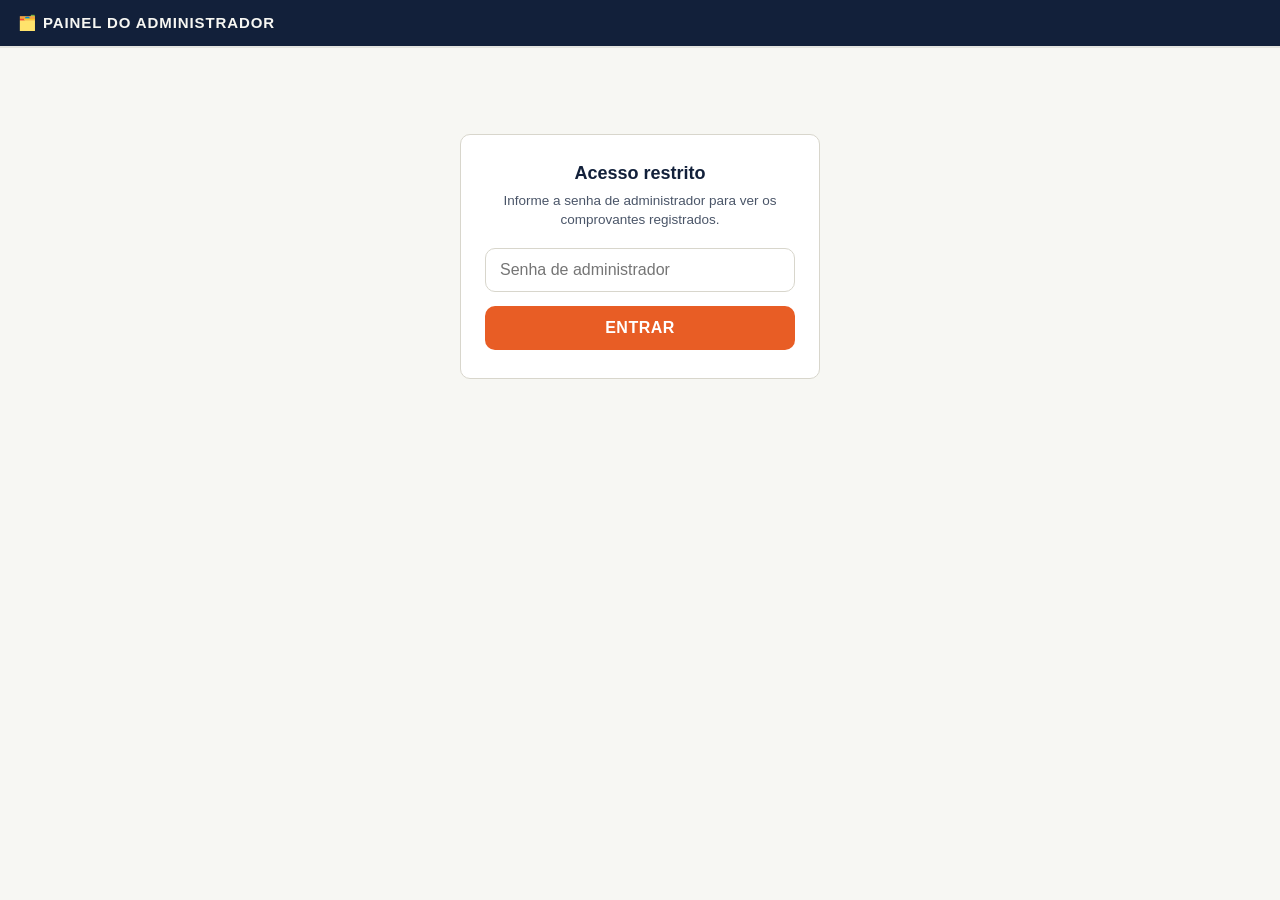
==== admin.html @ 47b1a5e4 "atualizacao login" ====
<!DOCTYPE html>
<html lang="pt-BR">
<head>
<meta charset="UTF-8">
<meta name="viewport" content="width=device-width, initial-scale=1">
<meta name="theme-color" content="#12203A">
<title>Painel do Administrador — Comprovantes de Entrega</title>
<link rel="stylesheet" href="./styles.css">
<link rel="stylesheet" href="./admin.css">
</head>
<body class="admin-body">

<header class="topo">
  <h1>🗂️ Painel do Administrador</h1>
  <button id="btnSair" class="hidden">Sair</button>
</header>

<main class="admin-main">

  <section id="telaLogin" class="login-card">
    <h2>Acesso restrito</h2>
    <p>Informe a senha de administrador para ver os comprovantes registrados.</p>
    <input type="password" id="senhaInput" placeholder="Senha de administrador" autocomplete="current-password">
    <button id="btnEntrar" class="btn-enviar">Entrar</button>
    <p id="loginErro" class="aviso hidden"></p>
  </section>

  <section id="telaPainel" class="hidden">
    <div class="painel-toolbar">
      <input type="text" id="busca" placeholder="Buscar por recebedor ou motorista…">
      <button id="btnAtualizar">🔄 Atualizar</button>
      <span id="contagem" class="contagem"></span>
    </div>
    <div class="tabela-wrap">
      <table id="tabela">
        <thead>
          <tr>
            <th>Data/Hora</th>
            <th>Motorista</th>
            <th>Recebedor</th>
            <th>Observação</th>
            <th>Foto</th>
            <th>Status</th>
          </tr>
        </thead>
        <tbody id="tabelaCorpo"></tbody>
      </table>
    </div>
    <p id="vazioAviso" class="vazio hidden">Nenhum comprovante encontrado.</p>
  </section>

  <div id="modalFoto" class="modal-overlay hidden">
    <div class="modal-conteudo">
      <button type="button" id="modalFechar" class="modal-fechar" aria-label="Fechar">✕</button>
      <img id="modalImg" alt="Foto do comprovante">
    </div>
  </div>

</main>

<script src="./config.js"></script>
<script src="./admin.js"></script>
</body>
</html>
---- styles.css ----
:root {
  --paper: #F7F7F3;
  --paper-dim: #EDECE4;
  --ink: #12203A;
  --ink-soft: #4A5568;
  --orange: #E85D25;
  --green: #1E8E5A;
  --steel: #2B4C7E;
  --line: #D8D6CC;
  --gray: #8A8B85;
  --radius: 10px;
}

* { box-sizing: border-box; }

html, body {
  margin: 0;
  padding: 0;
  background: var(--paper);
  color: var(--ink);
  font-family: -apple-system, BlinkMacSystemFont, "Segoe UI", Roboto, Helvetica, Arial, sans-serif;
  -webkit-tap-highlight-color: transparent;
}

body {
  padding-bottom: 96px; /* espaço pro botão fixo */
}

.topo {
  position: sticky;
  top: 0;
  z-index: 10;
  background: var(--ink);
  color: var(--paper);
  padding: 14px 18px;
  display: flex;
  align-items: center;
  justify-content: space-between;
  box-shadow: 0 2px 0 rgba(0,0,0,0.08);
}

.topo h1 {
  font-size: 15px;
  letter-spacing: 0.06em;
  text-transform: uppercase;
  font-weight: 800;
  margin: 0;
}

.status-wrap {
  display: flex;
  align-items: center;
  gap: 8px;
  position: relative;
}

.dot {
  width: 9px;
  height: 9px;
  border-radius: 50%;
  flex-shrink: 0;
}
.dot-online { background: #52C98B; box-shadow: 0 0 0 3px rgba(82,201,139,0.25); }
.dot-offline { background: var(--gray); }

#statusTexto {
  font-size: 11.5px;
  color: #C9CDD6;
  max-width: 150px;
  text-align: right;
  line-height: 1.3;
}

.badge {
  position: absolute;
  top: -10px;
  right: -10px;
  background: var(--orange);
  color: #fff;
  font-size: 10px;
  font-weight: 800;
  min-width: 16px;
  height: 16px;
  padding: 0 4px;
  border-radius: 8px;
  display: flex;
  align-items: center;
  justify-content: center;
}
.hidden { display: none !important; }

main {
  max-width: 480px;
  margin: 0 auto;
  padding: 18px 16px 8px;
}

.campo {
  margin-bottom: 20px;
}

.eyebrow {
  display: flex;
  align-items: baseline;
  gap: 8px;
  margin-bottom: 8px;
}

.eyebrow .num {
  font-family: ui-monospace, SFMono-Regular, Menlo, Consolas, monospace;
  font-size: 11px;
  font-weight: 700;
  color: var(--paper);
  background: var(--steel);
  padding: 2px 6px;
  border-radius: 4px;
}

.eyebrow label {
  font-size: 12.5px;
  font-weight: 700;
  text-transform: uppercase;
  letter-spacing: 0.05em;
  color: var(--ink-soft);
}

select, input[type="text"], input[type="number"], textarea {
  width: 100%;
  font-size: 16px; /* evita zoom automático no iOS */
  padding: 13px 14px;
  border: 1.5px solid var(--line);
  border-radius: var(--radius);
  background: #fff;
  color: var(--ink);
  font-family: inherit;
}

select:focus, input:focus, textarea:focus {
  outline: none;
  border-color: var(--steel);
}

textarea { resize: vertical; min-height: 64px; }

.btn-foto {
  display: flex;
  align-items: center;
  justify-content: center;
  gap: 8px;
  width: 100%;
  padding: 16px;
  border: 1.5px dashed var(--steel);
  border-radius: var(--radius);
  background: #fff;
  color: var(--steel);
  font-size: 15px;
  font-weight: 700;
  cursor: pointer;
}

#fotoPreview {
  width: 100%;
  max-height: 220px;
  object-fit: cover;
  border-radius: var(--radius);
  margin-top: 10px;
  border: 1.5px solid var(--line);
}

.assinatura-caixa {
  border: 1.5px solid var(--line);
  border-radius: var(--radius);
  background: #fff;
  overflow: hidden;
}

#assinatura {
  width: 100%;
  height: 160px;
  display: block;
  touch-action: none;
}

.assinatura-rodape {
  display: flex;
  justify-content: space-between;
  align-items: center;
  padding: 8px 12px;
  border-top: 1px dashed var(--line);
  font-size: 12px;
  color: var(--gray);
}

.assinatura-rodape button {
  background: none;
  border: none;
  color: var(--orange);
  font-weight: 700;
  font-size: 12.5px;
  cursor: pointer;
  padding: 4px;
}

.aviso {
  background: #FDEDE7;
  border: 1.5px solid var(--orange);
  color: #8A3010;
  padding: 10px 12px;
  border-radius: var(--radius);
  font-size: 13.5px;
  margin-bottom: 16px;
}

.barra-envio {
  position: fixed;
  bottom: 0;
  left: 0;
  right: 0;
  background: var(--paper);
  border-top: 1px solid var(--line);
  padding: 12px 16px calc(12px + env(safe-area-inset-bottom));
  z-index: 10;
}

.btn-enviar {
  width: 100%;
  max-width: 480px;
  margin: 0 auto;
  display: block;
  background: var(--orange);
  color: #fff;
  border: none;
  padding: 16px;
  border-radius: var(--radius);
  font-size: 16px;
  font-weight: 800;
  letter-spacing: 0.03em;
  text-transform: uppercase;
  cursor: pointer;
}
.btn-enviar:active { transform: scale(0.99); }

.secao-historico {
  margin-top: 8px;
  padding-top: 8px;
  border-top: 1px solid var(--line);
}

.secao-historico-topo {
  display: flex;
  justify-content: space-between;
  align-items: center;
  margin-bottom: 10px;
}

.secao-historico-topo h2 {
  font-size: 12.5px;
  text-transform: uppercase;
  letter-spacing: 0.05em;
  color: var(--ink-soft);
  margin: 0;
}

.secao-historico-topo button {
  background: none;
  border: 1px solid var(--line);
  border-radius: 6px;
  padding: 5px 10px;
  font-size: 11.5px;
  color: var(--steel);
  font-weight: 700;
  cursor: pointer;
}

.vazio {
  color: var(--gray);
  font-size: 13px;
  font-style: italic;
}

.item-historico {
  display: flex;
  justify-content: space-between;
  align-items: center;
  padding: 10px 0;
  border-bottom: 1px dashed var(--line);
}

.item-recebedor {
  font-weight: 700;
  font-size: 13.5px;
  display: block;
}

.item-meta {
  font-size: 11.5px;
  color: var(--gray);
}

.carimbo {
  font-size: 10px;
  font-weight: 800;
  letter-spacing: 0.06em;
  padding: 4px 8px;
  border-radius: 4px;
  border: 2px solid;
  transform: rotate(-4deg);
  white-space: nowrap;
}

.carimbo-ok {
  color: var(--green);
  border-color: var(--green);
}

.carimbo-pendente {
  color: var(--orange);
  border-color: var(--orange);
  border-style: dashed;
}

.rodape-discreto {
  text-align: center;
  padding: 22px 0 8px;
}
.rodape-discreto a {
  color: var(--gray);
  font-size: 11px;
  text-decoration: none;
}
.rodape-discreto a:hover { text-decoration: underline; }

/* --- tela de login --- */
.tela-login {
  min-height: 100vh;
  min-height: 100dvh;
  display: flex;
  align-items: center;
  justify-content: center;
  padding: 24px;
  background: var(--ink);
}

.tela-login .login-card {
  width: 100%;
  max-width: 360px;
  background: var(--paper);
  border-radius: 14px;
  padding: 32px 26px;
  text-align: center;
  box-shadow: 0 20px 50px rgba(0,0,0,0.35);
}
.tela-login .login-card h2 { margin: 0 0 6px; font-size: 19px; }
.tela-login .login-card p { color: var(--ink-soft); font-size: 13.5px; margin: 0 0 20px; }

.tela-login select,
.tela-login input[type="password"] {
  width: 100%;
  font-size: 16px;
  padding: 13px 14px;
  border: 1.5px solid var(--line);
  border-radius: var(--radius);
  margin-bottom: 12px;
  background: #fff;
  color: var(--ink);
}

.tela-login .btn-enviar { margin-top: 4px; padding: 14px; }
.tela-login .aviso { margin: 14px 0 0; text-align: left; }

/* --- barra do motorista logado --- */
.motorista-barra {
  display: flex;
  align-items: center;
  justify-content: space-between;
  background: var(--paper-dim);
  border-bottom: 1px solid var(--line);
  padding: 9px 16px;
  font-size: 13px;
  font-weight: 700;
}
.motorista-barra span::before { content: "👤 "; }

#btnSairMotorista {
  background: none;
  border: none;
  color: var(--steel);
  font-weight: 700;
  font-size: 12px;
  text-decoration: underline;
  cursor: pointer;
  padding: 4px;
}
---- admin.css ----
.admin-main {
  max-width: 1100px;
  margin: 0 auto;
  padding: 28px 20px 60px;
}

/* --- login --- */
.login-card {
  max-width: 360px;
  margin: 60px auto 0;
  background: #fff;
  border: 1.5px solid var(--line);
  border-radius: var(--radius);
  padding: 28px 24px;
  text-align: center;
}
.login-card h2 { margin: 0 0 8px; font-size: 18px; }
.login-card p { color: var(--ink-soft); font-size: 13.5px; margin: 0 0 18px; line-height: 1.4; }
.login-card input[type="password"] {
  width: 100%;
  font-size: 16px;
  padding: 12px 14px;
  border: 1.5px solid var(--line);
  border-radius: var(--radius);
  margin-bottom: 14px;
}
.login-card .btn-enviar { padding: 13px; }
.login-card .aviso { margin: 14px 0 0; text-align: left; }

/* --- botão sair no topo --- */
#btnSair {
  background: none;
  border: 1px solid rgba(247,247,243,0.35);
  color: var(--paper);
  padding: 6px 14px;
  border-radius: 6px;
  font-size: 12.5px;
  font-weight: 600;
  cursor: pointer;
}
#btnSair:hover { background: rgba(247,247,243,0.1); }

/* --- toolbar --- */
.painel-toolbar {
  display: flex;
  gap: 12px;
  align-items: center;
  margin-bottom: 16px;
  flex-wrap: wrap;
}
.painel-toolbar input[type="text"] {
  flex: 1;
  min-width: 220px;
  padding: 10px 12px;
  border: 1.5px solid var(--line);
  border-radius: var(--radius);
  font-size: 14px;
}
.painel-toolbar button {
  background: var(--steel);
  color: #fff;
  border: none;
  padding: 10px 16px;
  border-radius: var(--radius);
  font-weight: 700;
  cursor: pointer;
  font-size: 13.5px;
  white-space: nowrap;
}
.contagem {
  color: var(--ink-soft);
  font-size: 13px;
  white-space: nowrap;
  margin-left: auto;
}

/* --- tabela --- */
.tabela-wrap {
  overflow-x: auto;
  background: #fff;
  border: 1.5px solid var(--line);
  border-radius: var(--radius);
}
table { width: 100%; border-collapse: collapse; font-size: 13.5px; }
thead th {
  text-align: left;
  background: var(--paper-dim);
  padding: 11px 14px;
  font-size: 11px;
  text-transform: uppercase;
  letter-spacing: 0.05em;
  color: var(--ink-soft);
  border-bottom: 1.5px solid var(--line);
  white-space: nowrap;
}
tbody td {
  padding: 11px 14px;
  border-bottom: 1px solid var(--line);
  vertical-align: top;
}
tbody tr:hover { background: var(--paper-dim); }
tbody a { color: var(--orange); font-weight: 700; text-decoration: none; }
tbody a:hover { text-decoration: underline; }

/* --- miniatura da foto --- */
.miniatura {
  width: 52px;
  height: 52px;
  object-fit: cover;
  border-radius: 8px;
  border: 1.5px solid var(--line);
  cursor: pointer;
  display: block;
  background: var(--paper-dim);
  transition: transform 0.1s;
}
.miniatura:hover { transform: scale(1.06); border-color: var(--steel); }

/* --- modal de foto --- */
.modal-overlay {
  position: fixed;
  inset: 0;
  background: rgba(18, 32, 58, 0.85);
  display: flex;
  align-items: center;
  justify-content: center;
  padding: 24px;
  z-index: 100;
}
.modal-conteudo {
  position: relative;
  max-width: 90vw;
  max-height: 90vh;
}
.modal-conteudo img {
  max-width: 90vw;
  max-height: 90vh;
  display: block;
  border-radius: 10px;
  box-shadow: 0 12px 40px rgba(0,0,0,0.45);
}
.modal-fechar {
  position: absolute;
  top: -14px;
  right: -14px;
  width: 32px;
  height: 32px;
  border-radius: 50%;
  border: none;
  background: #fff;
  color: var(--ink);
  font-size: 15px;
  font-weight: 700;
  cursor: pointer;
  box-shadow: 0 3px 10px rgba(0,0,0,0.3);
}

/* --- botão finalizado --- */
.btn-finalizar {
  padding: 7px 14px;
  border-radius: 20px;
  border: 1.5px solid var(--line);
  background: #fff;
  color: var(--ink-soft);
  font-size: 12px;
  font-weight: 700;
  cursor: pointer;
  white-space: nowrap;
}
.btn-finalizar:hover { border-color: var(--steel); color: var(--steel); }
.btn-finalizar.is-finalizado {
  background: var(--green);
  border-color: var(--green);
  color: #fff;
}
.btn-finalizar.is-finalizado:hover { opacity: 0.9; }
.btn-finalizar:disabled {
  opacity: 0.4;
  cursor: not-allowed;
}
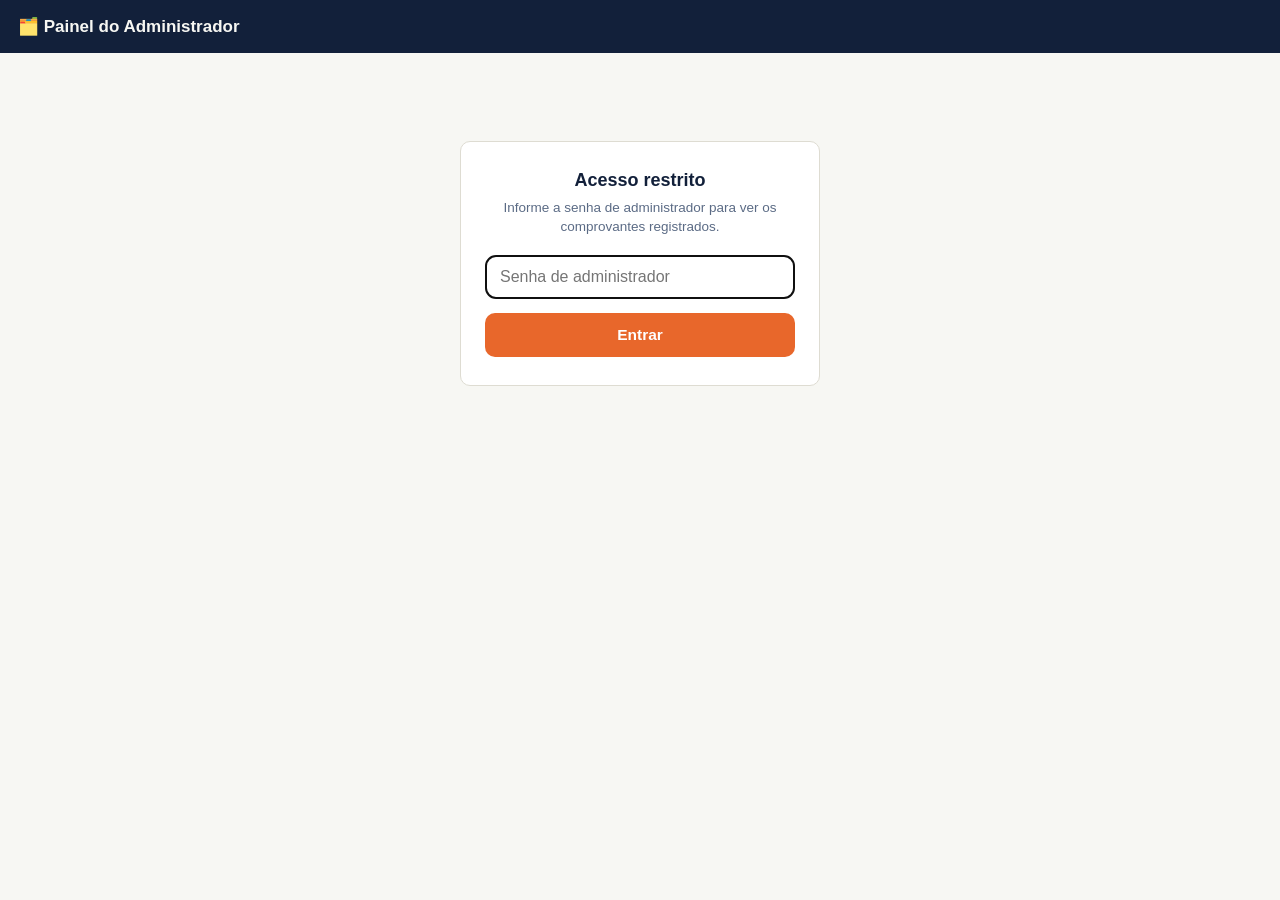
==== commit e92efb5f: "Atualizando todos os arquivos do projeto" ====
--- a/admin.html
+++ b/admin.html
@@ -2,6 +2,7 @@
 <html lang="pt-BR">
 <head>
 <meta charset="UTF-8">
+<meta http-equiv="Content-Security-Policy" content="default-src 'self'; script-src 'self'; style-src 'self' 'unsafe-inline'; img-src 'self' data: blob:; connect-src 'self' https://script.google.com https://script.googleusercontent.com; worker-src 'self'; object-src 'none'; base-uri 'self'; form-action 'self'">
 <meta name="viewport" content="width=device-width, initial-scale=1">
 <meta name="theme-color" content="#12203A">
 <title>Painel do Administrador — Comprovantes de Entrega</title>
@@ -39,7 +40,8 @@
             <th>Motorista</th>
             <th>Recebedor</th>
             <th>Observação</th>
-            <th>Foto</th>
+            <th>Pacote</th>
+            <th>Fachada</th>
             <th>Status</th>
           </tr>
         </thead>
@@ -49,10 +51,25 @@
     <p id="vazioAviso" class="vazio hidden">Nenhum comprovante encontrado.</p>
   </section>
 
-  <div id="modalFoto" class="modal-overlay hidden">
-    <div class="modal-conteudo">
+  <div id="modalFoto" class="modal-overlay hidden" role="dialog" aria-modal="true">
+    <div class="modal-topo">
+      <div class="modal-dados">
+        <strong id="modalRecebedor"></strong>
+        <span id="modalMeta"></span>
+        <span id="modalObs" class="modal-obs hidden"></span>
+      </div>
       <button type="button" id="modalFechar" class="modal-fechar" aria-label="Fechar">✕</button>
-      <img id="modalImg" alt="Foto do comprovante">
+    </div>
+
+    <div id="modalPalco" class="modal-palco">
+      <button type="button" id="modalAnterior" class="modal-seta modal-seta-esq" aria-label="Foto anterior">‹</button>
+      <img id="modalImg" class="modal-img" alt="Foto do comprovante">
+      <span id="modalCarregando" class="modal-carregando hidden">Carregando foto…</span>
+      <button type="button" id="modalProximo" class="modal-seta modal-seta-dir" aria-label="Próxima foto">›</button>
+    </div>
+
+    <div class="modal-rodape">
+      <span id="modalLegenda" class="modal-legenda"></span>
     </div>
   </div>
 
--- a/styles.css
+++ b/styles.css
@@ -1,393 +1,551 @@
 :root {
+  --ink: #12203A;
+  --ink-soft: #5B6B85;
   --paper: #F7F7F3;
-  --paper-dim: #EDECE4;
-  --ink: #12203A;
-  --ink-soft: #4A5568;
-  --orange: #E85D25;
-  --green: #1E8E5A;
-  --steel: #2B4C7E;
-  --line: #D8D6CC;
-  --gray: #8A8B85;
+  --paper-dim: #ECEBE3;
+  --line: #DEDCD2;
+  --steel: #2F4560;
+  --orange: #E8672B;
+  --green: #2E9E5B;
+  --red: #C0392B;
   --radius: 10px;
 }
 
 * { box-sizing: border-box; }
 
-html, body {
+body {
   margin: 0;
-  padding: 0;
+  font-family: -apple-system, BlinkMacSystemFont, 'Segoe UI', Roboto, Arial, sans-serif;
   background: var(--paper);
   color: var(--ink);
-  font-family: -apple-system, BlinkMacSystemFont, "Segoe UI", Roboto, Helvetica, Arial, sans-serif;
   -webkit-tap-highlight-color: transparent;
 }
 
-body {
-  padding-bottom: 96px; /* espaço pro botão fixo */
-}
-
+.hidden { display: none !important; }
+
+button, input, textarea {
+  font-family: inherit;
+}
+
+/* --- cabeçalho --- */
 .topo {
+  background: var(--ink);
+  color: var(--paper);
+  padding: 16px 18px;
+  padding-top: max(16px, env(safe-area-inset-top));
+  display: flex;
+  align-items: center;
+  justify-content: space-between;
+  gap: 12px;
   position: sticky;
   top: 0;
   z-index: 10;
-  background: var(--ink);
-  color: var(--paper);
-  padding: 14px 18px;
-  display: flex;
-  align-items: center;
-  justify-content: space-between;
-  box-shadow: 0 2px 0 rgba(0,0,0,0.08);
-}
-
+}
 .topo h1 {
-  font-size: 15px;
-  letter-spacing: 0.06em;
-  text-transform: uppercase;
-  font-weight: 800;
+  font-size: 17px;
   margin: 0;
+  font-weight: 700;
 }
 
 .status-wrap {
   display: flex;
   align-items: center;
-  gap: 8px;
-  position: relative;
-}
-
+  gap: 7px;
+  font-size: 12.5px;
+  color: rgba(247, 247, 243, 0.85);
+  white-space: nowrap;
+}
 .dot {
   width: 9px;
   height: 9px;
   border-radius: 50%;
+  display: inline-block;
   flex-shrink: 0;
 }
-.dot-online { background: #52C98B; box-shadow: 0 0 0 3px rgba(82,201,139,0.25); }
-.dot-offline { background: var(--gray); }
-
-#statusTexto {
-  font-size: 11.5px;
-  color: #C9CDD6;
-  max-width: 150px;
-  text-align: right;
-  line-height: 1.3;
-}
-
+.dot-online { background: var(--green); }
+.dot-offline { background: var(--orange); }
+.dot-erro { background: var(--red); }
 .badge {
-  position: absolute;
-  top: -10px;
-  right: -10px;
   background: var(--orange);
   color: #fff;
-  font-size: 10px;
-  font-weight: 800;
-  min-width: 16px;
-  height: 16px;
-  padding: 0 4px;
-  border-radius: 8px;
-  display: flex;
-  align-items: center;
-  justify-content: center;
-}
-.hidden { display: none !important; }
-
+  font-size: 11px;
+  font-weight: 700;
+  padding: 1px 7px;
+  border-radius: 10px;
+}
+
+/* --- layout geral --- */
 main {
   max-width: 480px;
   margin: 0 auto;
-  padding: 18px 16px 8px;
-}
-
-.campo {
-  margin-bottom: 20px;
-}
-
+  padding: 18px 16px 110px;
+}
+
+.aviso {
+  padding: 12px 14px;
+  border-radius: var(--radius);
+  font-size: 13.5px;
+  margin-bottom: 16px;
+  line-height: 1.4;
+}
+.aviso-erro { background: #FBE4DE; color: #9A3412; border: 1px solid #F3B8A3; }
+.aviso-sucesso { background: #DFF3E7; color: #1E6B3F; border: 1px solid #A9DFC0; }
+
+/* --- campos do formulário --- */
+.campo { margin-bottom: 22px; }
 .eyebrow {
   display: flex;
-  align-items: baseline;
+  align-items: center;
   gap: 8px;
-  margin-bottom: 8px;
-}
-
+  margin-bottom: 9px;
+}
 .eyebrow .num {
-  font-family: ui-monospace, SFMono-Regular, Menlo, Consolas, monospace;
+  width: 20px;
+  height: 20px;
+  border-radius: 50%;
+  background: var(--orange);
+  color: #fff;
   font-size: 11px;
   font-weight: 700;
-  color: var(--paper);
-  background: var(--steel);
-  padding: 2px 6px;
-  border-radius: 4px;
-}
-
+  display: flex;
+  align-items: center;
+  justify-content: center;
+  flex-shrink: 0;
+}
 .eyebrow label {
-  font-size: 12.5px;
-  font-weight: 700;
-  text-transform: uppercase;
-  letter-spacing: 0.05em;
-  color: var(--ink-soft);
-}
-
-select, input[type="text"], input[type="number"], textarea {
+  font-size: 14px;
+  font-weight: 700;
+  color: var(--ink);
+}
+
+input[type="text"], textarea {
   width: 100%;
-  font-size: 16px; /* evita zoom automático no iOS */
-  padding: 13px 14px;
+  font-size: 16px;
+  padding: 14px;
   border: 1.5px solid var(--line);
   border-radius: var(--radius);
   background: #fff;
   color: var(--ink);
-  font-family: inherit;
-}
-
-select:focus, input:focus, textarea:focus {
+}
+textarea { min-height: 70px; resize: vertical; }
+input[type="text"]:focus, textarea:focus {
   outline: none;
   border-color: var(--steel);
-}
-
-textarea { resize: vertical; min-height: 64px; }
-
-.btn-foto {
+  box-shadow: 0 0 0 3px rgba(47, 69, 96, 0.12);
+}
+
+/* --- barra compacta do motorista logado (fica no topo, fora do formulário) --- */
+.motorista-bar {
+  display: flex;
+  align-items: center;
+  justify-content: space-between;
+  gap: 10px;
+  padding: 6px 2px 10px;
+  margin-bottom: 14px;
+  border-bottom: 1px solid var(--line);
+}
+.motorista-bar-nome { font-size: 13.5px; color: var(--ink-soft); }
+.motorista-bar-nome strong { color: var(--ink); font-size: 14.5px; }
+.motorista-bar-trocar {
+  background: none;
+  border: 1.5px solid var(--line);
+  color: var(--steel);
+  padding: 5px 12px;
+  border-radius: 8px;
+  font-size: 12.5px;
+  font-weight: 700;
+  cursor: pointer;
+}
+.motorista-escolha-texto {
+  font-size: 13.5px;
+  color: var(--ink-soft);
+  margin: 0 0 10px;
+}
+/* --- login (tela separada) --- */
+.login-card {
+  max-width: 360px;
+  margin: 40px auto 0;
+  background: #fff;
+  border: 1.5px solid var(--line);
+  border-radius: var(--radius);
+  padding: 22px 20px;
+}
+.login-card .motorista-escolha-texto { margin-bottom: 14px; }
+.login-campo {
+  width: 100%;
+  font-size: 16px;
+  padding: 12px 14px;
+  border: 1.5px solid var(--line);
+  border-radius: var(--radius);
+  background: #fff;
+  color: var(--ink);
+  margin-bottom: 12px;
+}
+.login-campo:focus { outline: none; border-color: var(--steel); }
+.login-card .btn-enviar { padding: 13px; }
+.login-card .aviso { margin: 14px 0 0; }
+
+/* --- fotos da entrega (2 slots + botão de câmera) --- */
+.fotos-slots {
+  display: flex;
+  gap: 10px;
+  margin-bottom: 10px;
+}
+.foto-slot {
+  position: relative;
+  flex: 1;
+  aspect-ratio: 1 / 1;
+  border: 2px dashed var(--line);
+  border-radius: var(--radius);
+  background: #fff;
   display: flex;
   align-items: center;
   justify-content: center;
-  gap: 8px;
+  overflow: hidden;
+  padding: 0;
+  cursor: pointer;
+}
+.foto-slot-rotulo {
+  font-size: 14.5px;
+  font-weight: 700;
+  color: var(--steel);
+}
+.foto-slot-img {
+  display: none;
+  position: absolute;
+  inset: 0;
   width: 100%;
-  padding: 16px;
-  border: 1.5px dashed var(--steel);
-  border-radius: var(--radius);
-  background: #fff;
+  height: 100%;
+  object-fit: cover;
+}
+.foto-slot-check {
+  display: none;
+  position: absolute;
+  top: 6px;
+  right: 6px;
+  width: 26px;
+  height: 26px;
+  border-radius: 50%;
+  background: var(--green);
+  color: #fff;
+  font-size: 15px;
+  font-weight: 800;
+  align-items: center;
+  justify-content: center;
+  box-shadow: 0 2px 6px rgba(0, 0, 0, 0.25);
+}
+.foto-slot-cheio {
+  border-style: solid;
+  border-color: var(--green);
+}
+.foto-slot-cheio .foto-slot-img { display: block; }
+.foto-slot-cheio .foto-slot-check { display: flex; }
+.foto-slot-cheio .foto-slot-rotulo { display: none; }
+
+.btn-camera {
+  display: block;
+  width: 100%;
+  background: var(--steel);
+  color: #fff;
+  border: none;
+  padding: 15px;
+  border-radius: var(--radius);
+  font-size: 15.5px;
+  font-weight: 700;
+  cursor: pointer;
+}
+.btn-camera:active { opacity: 0.9; }
+
+/* --- câmera ao vivo (as 2 fotos numa tela só) --- */
+.camera-overlay {
+  position: fixed;
+  inset: 0;
+  z-index: 200;
+  background: #000;
+  display: flex;
+  flex-direction: column;
+}
+.camera-video {
+  flex: 1;
+  width: 100%;
+  min-height: 0;
+  object-fit: cover;
+}
+.camera-topo {
+  position: absolute;
+  top: 0;
+  left: 0;
+  right: 0;
+  display: flex;
+  align-items: center;
+  gap: 12px;
+  padding: 16px 18px;
+  padding-top: max(16px, env(safe-area-inset-top));
+}
+.camera-rotulo {
+  color: #fff;
+  font-size: 16px;
+  font-weight: 800;
+  text-shadow: 0 1px 4px rgba(0, 0, 0, 0.6);
+}
+.camera-fechar {
+  flex-shrink: 0;
+  width: 40px;
+  height: 40px;
+  border-radius: 50%;
+  border: none;
+  background: rgba(0, 0, 0, 0.45);
+  color: #fff;
+  font-size: 18px;
+  font-weight: 700;
+  cursor: pointer;
+}
+.camera-flash {
+  margin-left: auto;
+  flex-shrink: 0;
+  width: 40px;
+  height: 40px;
+  border-radius: 50%;
+  border: none;
+  background: rgba(0, 0, 0, 0.45);
+  font-size: 18px;
+  cursor: pointer;
+}
+.camera-flash.flash-ligado {
+  background: #F5C518;
+  box-shadow: 0 0 12px rgba(245, 197, 24, 0.7);
+}
+.camera-controles {
+  position: absolute;
+  bottom: 0;
+  left: 0;
+  right: 0;
+  display: flex;
+  align-items: center;
+  justify-content: center;
+  padding: 24px;
+  padding-bottom: max(24px, env(safe-area-inset-bottom));
+}
+.camera-disparo {
+  width: 74px;
+  height: 74px;
+  border-radius: 50%;
+  background: #fff;
+  border: 5px solid rgba(255, 255, 255, 0.5);
+  box-shadow: 0 0 0 2px rgba(0, 0, 0, 0.2);
+  cursor: pointer;
+}
+.camera-disparo:active { transform: scale(0.94); }
+
+/* --- histórico --- */
+.secao-historico { margin-top: 28px; }
+.secao-historico-topo {
+  display: flex;
+  align-items: center;
+  justify-content: space-between;
+  margin-bottom: 12px;
+}
+.secao-historico-topo h2 {
+  font-size: 15px;
+  margin: 0;
+}
+#btnSincronizar {
+  background: none;
+  border: 1.5px solid var(--line);
   color: var(--steel);
-  font-size: 15px;
-  font-weight: 700;
-  cursor: pointer;
-}
-
-#fotoPreview {
-  width: 100%;
-  max-height: 220px;
+  padding: 7px 12px;
+  border-radius: 8px;
+  font-size: 12.5px;
+  font-weight: 700;
+  cursor: pointer;
+}
+.historico-vazio {
+  color: var(--ink-soft);
+  font-size: 13.5px;
+  text-align: center;
+  padding: 16px 0;
+}
+.item-historico {
+  display: flex;
+  align-items: center;
+  gap: 10px;
+  background: #fff;
+  border: 1.5px solid var(--line);
+  border-radius: var(--radius);
+  padding: 9px;
+  margin-bottom: 8px;
+}
+.item-historico-foto {
+  width: 44px;
+  height: 44px;
   object-fit: cover;
-  border-radius: var(--radius);
-  margin-top: 10px;
-  border: 1.5px solid var(--line);
-}
-
-.assinatura-caixa {
-  border: 1.5px solid var(--line);
-  border-radius: var(--radius);
-  background: #fff;
+  border-radius: 8px;
+  flex-shrink: 0;
+  background: var(--paper-dim);
+}
+.item-historico-foto-vazia {
+  display: inline-block;
+  border: 1.5px dashed var(--line);
+}
+.item-historico-info {
+  display: flex;
+  flex-direction: column;
+  gap: 2px;
+  flex: 1;
+  min-width: 0;
+}
+.item-historico-info strong {
+  font-size: 13.5px;
+  white-space: nowrap;
   overflow: hidden;
-}
-
-#assinatura {
-  width: 100%;
-  height: 160px;
-  display: block;
-  touch-action: none;
-}
-
-.assinatura-rodape {
-  display: flex;
-  justify-content: space-between;
-  align-items: center;
-  padding: 8px 12px;
-  border-top: 1px dashed var(--line);
+  text-overflow: ellipsis;
+}
+.item-historico-info span {
+  font-size: 11.5px;
+  color: var(--ink-soft);
+}
+.carimbo {
+  font-size: 10.5px;
+  font-weight: 800;
+  letter-spacing: 0.04em;
+  padding: 4px 9px;
+  border-radius: 20px;
+  flex-shrink: 0;
+  white-space: nowrap;
+}
+.carimbo-pendente {
+  color: var(--orange);
+  border: 1.5px dashed var(--orange);
+  background: #FDF1E9;
+}
+.carimbo-enviado {
+  color: #fff;
+  background: var(--green);
+}
+.carimbo-erro {
+  color: #fff;
+  background: var(--red);
+}
+
+/* item com falha de envio (destacado para o motorista notar) */
+.item-historico-erro {
+  border-color: var(--red);
+  background: #FCECEA;
+}
+.item-historico-info .item-historico-erro-msg {
+  color: var(--red);
+  font-size: 11.5px;
+  font-weight: 600;
+  white-space: normal;
+}
+.btn-tentar {
+  align-self: flex-start;
+  margin-top: 4px;
+  background: var(--red);
+  color: #fff;
+  border: none;
+  padding: 6px 12px;
+  border-radius: 8px;
   font-size: 12px;
-  color: var(--gray);
-}
-
-.assinatura-rodape button {
-  background: none;
-  border: none;
-  color: var(--orange);
-  font-weight: 700;
-  font-size: 12.5px;
-  cursor: pointer;
-  padding: 4px;
-}
-
-.aviso {
-  background: #FDEDE7;
-  border: 1.5px solid var(--orange);
-  color: #8A3010;
-  padding: 10px 12px;
-  border-radius: var(--radius);
-  font-size: 13.5px;
-  margin-bottom: 16px;
-}
-
+  font-weight: 700;
+  cursor: pointer;
+}
+.btn-tentar:active { opacity: 0.9; }
+
+/* --- rodapé --- */
+.rodape-discreto {
+  text-align: center;
+  margin-top: 24px;
+}
+.rodape-discreto a {
+  color: var(--ink-soft);
+  font-size: 12px;
+  text-decoration: none;
+  margin: 0 8px;
+}
+.rodape-discreto a:hover { text-decoration: underline; }
+
+/* --- barra de envio fixa --- */
 .barra-envio {
   position: fixed;
   bottom: 0;
   left: 0;
   right: 0;
   background: var(--paper);
-  border-top: 1px solid var(--line);
-  padding: 12px 16px calc(12px + env(safe-area-inset-bottom));
-  z-index: 10;
-}
-
+  border-top: 1.5px solid var(--line);
+  padding: 12px 16px;
+  padding-bottom: max(12px, env(safe-area-inset-bottom));
+}
 .btn-enviar {
+  display: block;
   width: 100%;
   max-width: 480px;
   margin: 0 auto;
-  display: block;
   background: var(--orange);
   color: #fff;
   border: none;
-  padding: 16px;
-  border-radius: var(--radius);
-  font-size: 16px;
-  font-weight: 800;
-  letter-spacing: 0.03em;
-  text-transform: uppercase;
-  cursor: pointer;
-}
-.btn-enviar:active { transform: scale(0.99); }
-
-.secao-historico {
-  margin-top: 8px;
-  padding-top: 8px;
-  border-top: 1px solid var(--line);
-}
-
-.secao-historico-topo {
-  display: flex;
-  justify-content: space-between;
-  align-items: center;
-  margin-bottom: 10px;
-}
-
-.secao-historico-topo h2 {
-  font-size: 12.5px;
-  text-transform: uppercase;
-  letter-spacing: 0.05em;
+  padding: 15px;
+  border-radius: var(--radius);
+  font-size: 15.5px;
+  font-weight: 700;
+  cursor: pointer;
+}
+.btn-enviar:active { opacity: 0.9; }
+
+/* --- relatório de desempenho (relatorio.html) --- */
+.topo-voltar {
+  color: var(--paper);
+  text-decoration: none;
+  font-size: 13px;
+  font-weight: 600;
+  opacity: 0.9;
+  white-space: nowrap;
+}
+.topo-voltar:hover { opacity: 1; }
+.relatorio-motorista {
+  font-size: 13.5px;
   color: var(--ink-soft);
-  margin: 0;
-}
-
-.secao-historico-topo button {
-  background: none;
-  border: 1px solid var(--line);
-  border-radius: 6px;
-  padding: 5px 10px;
-  font-size: 11.5px;
-  color: var(--steel);
-  font-weight: 700;
-  cursor: pointer;
-}
-
-.vazio {
-  color: var(--gray);
-  font-size: 13px;
-  font-style: italic;
-}
-
-.item-historico {
-  display: flex;
-  justify-content: space-between;
-  align-items: center;
-  padding: 10px 0;
-  border-bottom: 1px dashed var(--line);
-}
-
-.item-recebedor {
-  font-weight: 700;
-  font-size: 13.5px;
-  display: block;
-}
-
-.item-meta {
-  font-size: 11.5px;
-  color: var(--gray);
-}
-
-.carimbo {
-  font-size: 10px;
-  font-weight: 800;
-  letter-spacing: 0.06em;
-  padding: 4px 8px;
+  margin: 4px 0 16px;
+}
+.relatorio-motorista strong { color: var(--ink); }
+.relatorio-cards {
+  display: flex;
+  gap: 12px;
+  margin-bottom: 24px;
+}
+.rel-card {
+  flex: 1;
+  background: #fff;
+  border: 1.5px solid var(--line);
+  border-radius: var(--radius);
+  padding: 16px 14px;
+  display: flex;
+  flex-direction: column;
+  gap: 2px;
+  text-align: center;
+}
+.rel-card-rotulo { font-size: 11.5px; color: var(--ink-soft); font-weight: 600; }
+.rel-card-num { font-size: 34px; font-weight: 800; color: var(--ink); line-height: 1.1; }
+.rel-card-sub { font-size: 11.5px; color: var(--ink-soft); }
+.relatorio-detalhe h2 { font-size: 15px; margin: 0 0 12px; }
+.rel-dia {
+  display: flex;
+  align-items: center;
+  gap: 10px;
+  padding: 8px 12px;
+  background: #fff;
+  border: 1.5px solid var(--line);
+  border-radius: var(--radius);
+  margin-bottom: 6px;
+}
+.rel-dia-data { font-size: 13px; font-weight: 600; min-width: 84px; }
+.rel-dia-barra {
+  flex: 1;
+  height: 8px;
+  background: var(--paper-dim);
   border-radius: 4px;
-  border: 2px solid;
-  transform: rotate(-4deg);
-  white-space: nowrap;
-}
-
-.carimbo-ok {
-  color: var(--green);
-  border-color: var(--green);
-}
-
-.carimbo-pendente {
-  color: var(--orange);
-  border-color: var(--orange);
-  border-style: dashed;
-}
-
-.rodape-discreto {
-  text-align: center;
-  padding: 22px 0 8px;
-}
-.rodape-discreto a {
-  color: var(--gray);
-  font-size: 11px;
-  text-decoration: none;
-}
-.rodape-discreto a:hover { text-decoration: underline; }
-
-/* --- tela de login --- */
-.tela-login {
-  min-height: 100vh;
-  min-height: 100dvh;
-  display: flex;
-  align-items: center;
-  justify-content: center;
-  padding: 24px;
-  background: var(--ink);
-}
-
-.tela-login .login-card {
-  width: 100%;
-  max-width: 360px;
-  background: var(--paper);
-  border-radius: 14px;
-  padding: 32px 26px;
-  text-align: center;
-  box-shadow: 0 20px 50px rgba(0,0,0,0.35);
-}
-.tela-login .login-card h2 { margin: 0 0 6px; font-size: 19px; }
-.tela-login .login-card p { color: var(--ink-soft); font-size: 13.5px; margin: 0 0 20px; }
-
-.tela-login select,
-.tela-login input[type="password"] {
-  width: 100%;
-  font-size: 16px;
-  padding: 13px 14px;
-  border: 1.5px solid var(--line);
-  border-radius: var(--radius);
-  margin-bottom: 12px;
-  background: #fff;
-  color: var(--ink);
-}
-
-.tela-login .btn-enviar { margin-top: 4px; padding: 14px; }
-.tela-login .aviso { margin: 14px 0 0; text-align: left; }
-
-/* --- barra do motorista logado --- */
-.motorista-barra {
-  display: flex;
-  align-items: center;
-  justify-content: space-between;
-  background: var(--paper-dim);
-  border-bottom: 1px solid var(--line);
-  padding: 9px 16px;
-  font-size: 13px;
-  font-weight: 700;
-}
-.motorista-barra span::before { content: "👤 "; }
-
-#btnSairMotorista {
-  background: none;
-  border: none;
-  color: var(--steel);
-  font-weight: 700;
-  font-size: 12px;
-  text-decoration: underline;
-  cursor: pointer;
-  padding: 4px;
-}
+  overflow: hidden;
+}
+.rel-dia-barra-fill { display: block; height: 100%; background: var(--orange); border-radius: 4px; }
+.rel-dia-num { font-size: 13px; font-weight: 700; min-width: 24px; text-align: right; }
+.rel-vazio { color: var(--ink-soft); font-size: 13.5px; text-align: center; padding: 12px 0; }
--- a/admin.css
+++ b/admin.css
@@ -102,57 +102,128 @@
 tbody a { color: var(--orange); font-weight: 700; text-decoration: none; }
 tbody a:hover { text-decoration: underline; }
 
-/* --- miniatura da foto --- */
-.miniatura {
-  width: 52px;
-  height: 52px;
-  object-fit: cover;
+/* --- botão "Ver" foto (foto é privada; carregada só ao abrir o modal) --- */
+.btn-foto-mini {
+  background: #fff;
+  border: 1.5px solid var(--line);
+  color: var(--steel);
+  padding: 6px 12px;
   border-radius: 8px;
-  border: 1.5px solid var(--line);
-  cursor: pointer;
-  display: block;
-  background: var(--paper-dim);
-  transition: transform 0.1s;
-}
-.miniatura:hover { transform: scale(1.06); border-color: var(--steel); }
+  font-size: 12.5px;
+  font-weight: 700;
+  cursor: pointer;
+  white-space: nowrap;
+}
+.btn-foto-mini:hover { border-color: var(--steel); background: var(--paper-dim); }
+
+/* aviso de carregamento da foto dentro do modal */
+.modal-carregando {
+  position: absolute;
+  color: rgba(247, 247, 243, 0.85);
+  font-size: 14px;
+  font-weight: 600;
+}
 
 /* --- modal de foto --- */
 .modal-overlay {
   position: fixed;
   inset: 0;
-  background: rgba(18, 32, 58, 0.85);
+  background: rgba(18, 32, 58, 0.92);
+  display: flex;
+  flex-direction: column;
+  z-index: 100;
+}
+
+/* topo: dados do recebimento + fechar */
+.modal-topo {
+  display: flex;
+  align-items: flex-start;
+  justify-content: space-between;
+  gap: 12px;
+  padding: 16px 18px;
+  padding-top: max(16px, env(safe-area-inset-top));
+  color: var(--paper);
+}
+.modal-dados {
+  display: flex;
+  flex-direction: column;
+  gap: 2px;
+  min-width: 0;
+}
+.modal-dados strong { font-size: 16px; line-height: 1.25; }
+.modal-dados span { font-size: 13px; color: rgba(247, 247, 243, 0.75); }
+.modal-obs { font-style: italic; }
+.modal-fechar {
+  flex-shrink: 0;
+  width: 36px;
+  height: 36px;
+  border-radius: 50%;
+  border: none;
+  background: rgba(255, 255, 255, 0.15);
+  color: #fff;
+  font-size: 16px;
+  font-weight: 700;
+  cursor: pointer;
+}
+.modal-fechar:hover { background: rgba(255, 255, 255, 0.28); }
+
+/* palco: imagem centralizada, ocupa o espaço restante */
+.modal-palco {
+  position: relative;
+  flex: 1;
+  min-height: 0;
   display: flex;
   align-items: center;
   justify-content: center;
-  padding: 24px;
-  z-index: 100;
-}
-.modal-conteudo {
-  position: relative;
-  max-width: 90vw;
-  max-height: 90vh;
-}
-.modal-conteudo img {
-  max-width: 90vw;
-  max-height: 90vh;
-  display: block;
-  border-radius: 10px;
-  box-shadow: 0 12px 40px rgba(0,0,0,0.45);
-}
-.modal-fechar {
+  overflow: hidden;
+  padding: 0 8px;
+}
+.modal-img {
+  max-width: 100%;
+  max-height: 100%;
+  object-fit: contain;
+  border-radius: 8px;
+  cursor: zoom-in;
+  touch-action: none;
+  user-select: none;
+  -webkit-user-drag: none;
+  transition: transform 0.15s ease;
+}
+.modal-img.is-zoom { cursor: grab; transition: none; }
+
+/* setas de troca entre as fotos */
+.modal-seta {
   position: absolute;
-  top: -14px;
-  right: -14px;
-  width: 32px;
-  height: 32px;
+  top: 50%;
+  transform: translateY(-50%);
+  width: 44px;
+  height: 44px;
   border-radius: 50%;
   border: none;
-  background: #fff;
-  color: var(--ink);
-  font-size: 15px;
-  font-weight: 700;
-  cursor: pointer;
-  box-shadow: 0 3px 10px rgba(0,0,0,0.3);
+  background: rgba(255, 255, 255, 0.18);
+  color: #fff;
+  font-size: 26px;
+  line-height: 1;
+  display: flex;
+  align-items: center;
+  justify-content: center;
+  cursor: pointer;
+  z-index: 2;
+}
+.modal-seta:hover { background: rgba(255, 255, 255, 0.32); }
+.modal-seta-esq { left: 10px; }
+.modal-seta-dir { right: 10px; }
+
+/* rodapé: legenda (qual foto / total) */
+.modal-rodape {
+  padding: 12px 18px;
+  padding-bottom: max(12px, env(safe-area-inset-bottom));
+  text-align: center;
+}
+.modal-legenda {
+  color: rgba(247, 247, 243, 0.85);
+  font-size: 13px;
+  font-weight: 600;
 }
 
 /* --- botão finalizado --- */
